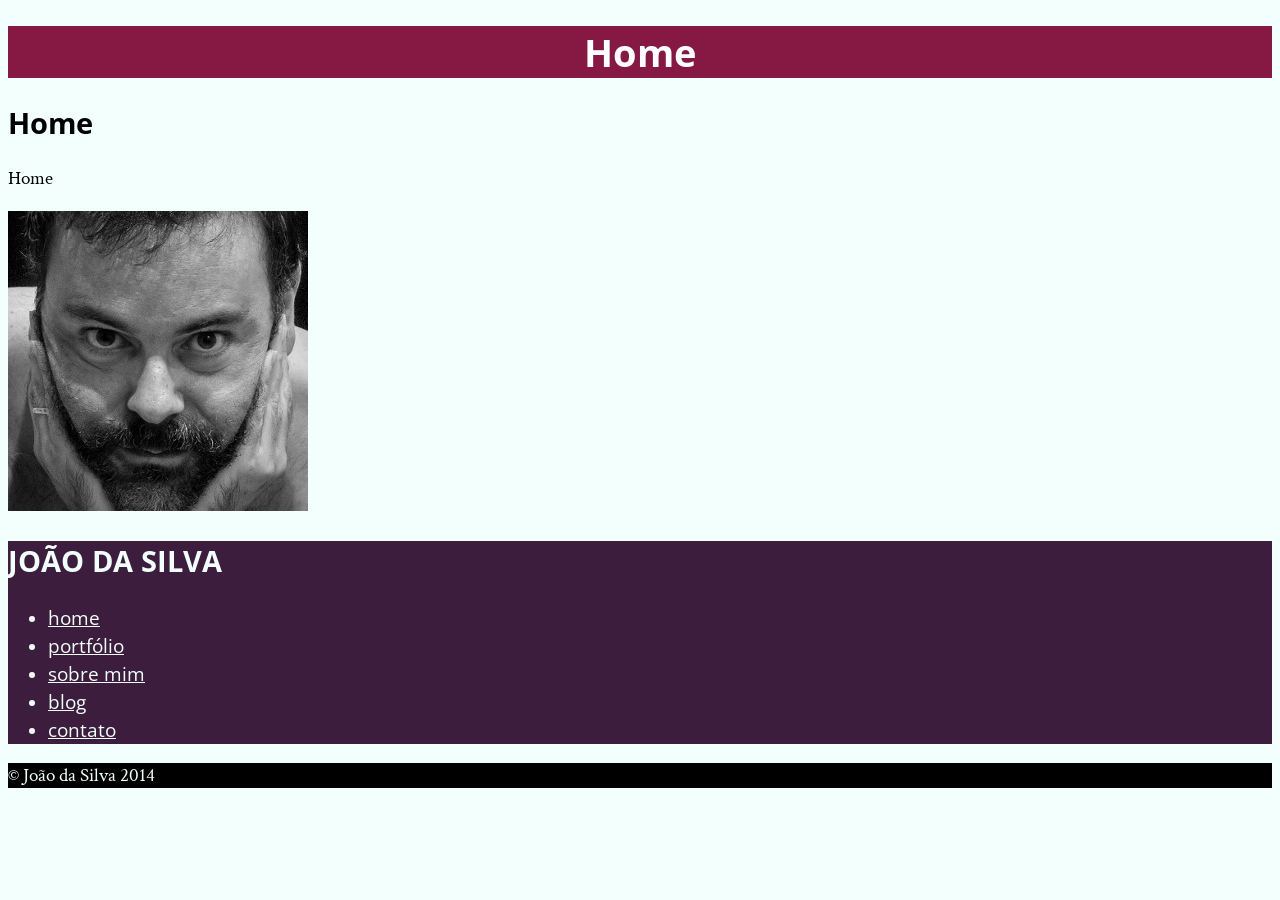
==== T1/CursoHTML5-CSS3/projeto/index.html @ 0162afd9 "Curso HTML5/CSS3 - Aula 3: Adicionando tags semânticas <footer>, <date>; Adicionando menu lateral (<" ====
<!DOCTYPE html>
<html>
    <head>
        <title>Home</title>
        <meta charset="utf-8" />
        <link rel="icon" href="favicon.png" />
        <link rel="stylesheet" type="text/css" href="bio.css" />
        <link rel="stylesheet" href="http://fonts.googleapis.com/css?family=Crimson+Text:400,400italic,600">    
        <link rel="stylesheet" href="http://fonts.googleapis.com/css?family=Open+Sans+Condensed:700">        
    </head>
    <body>
        <main>
            <h1>Home</h1>

            <h2>Home</h2>

            <p>Home</p>
        </main>
        
        <img src="eu.jpg" alt="Foto de João da Silva"/>
        
        <aside>
            <h1>JOÃO DA SILVA</h1>
            <nav>
                <ul>
                    <li><a href="index.html">home</a></li>
                    <li><a href="portfolio.html">portfólio</a></li>
                    <li><a href="bio.html">sobre mim</a></li>
                    <li><a href="blog.html">blog</a></li>
                    <li><a href="contato.html">contato</a></li>                
                </ul>
            </nav>
        </aside>
        <footer>
            &copy; João da Silva 2014
        </footer>
    </body>
</html>
---- T1/CursoHTML5-CSS3/projeto/bio.css ----
body {
    font-size: 120%;
    background-color: #F2FFFC;
    font-family: "Crimson Text", "Times New Roman", serif;
}
main h1 {
    /*font-size: 60px;*/
    background-color: #851944; /*rgb(133, 25, 68)*/
    color: #FFF;
    text-align: center;
}
/*fh2 {
    font-size: 40px;
}*/
h1, h2 {
    font-family: "Open Sans Condensed", "Arial", sans-serif;
}
p {
    text-align: justify;  
}
blockquote {
    background-color: #D9E5E3;
}
aside {
    background-color: #3C1D3D;
    color: #F2FFFC;
}
footer {
    background-color: #000;
    color: #F2FFFC;
}
nav a {
    color: #F2FFFC;
}
main a {
    color: #851944;
}
aside a {
    color: inherit;
    font-family: "Open Sans Condensed", "Arial", sans-serif;
}
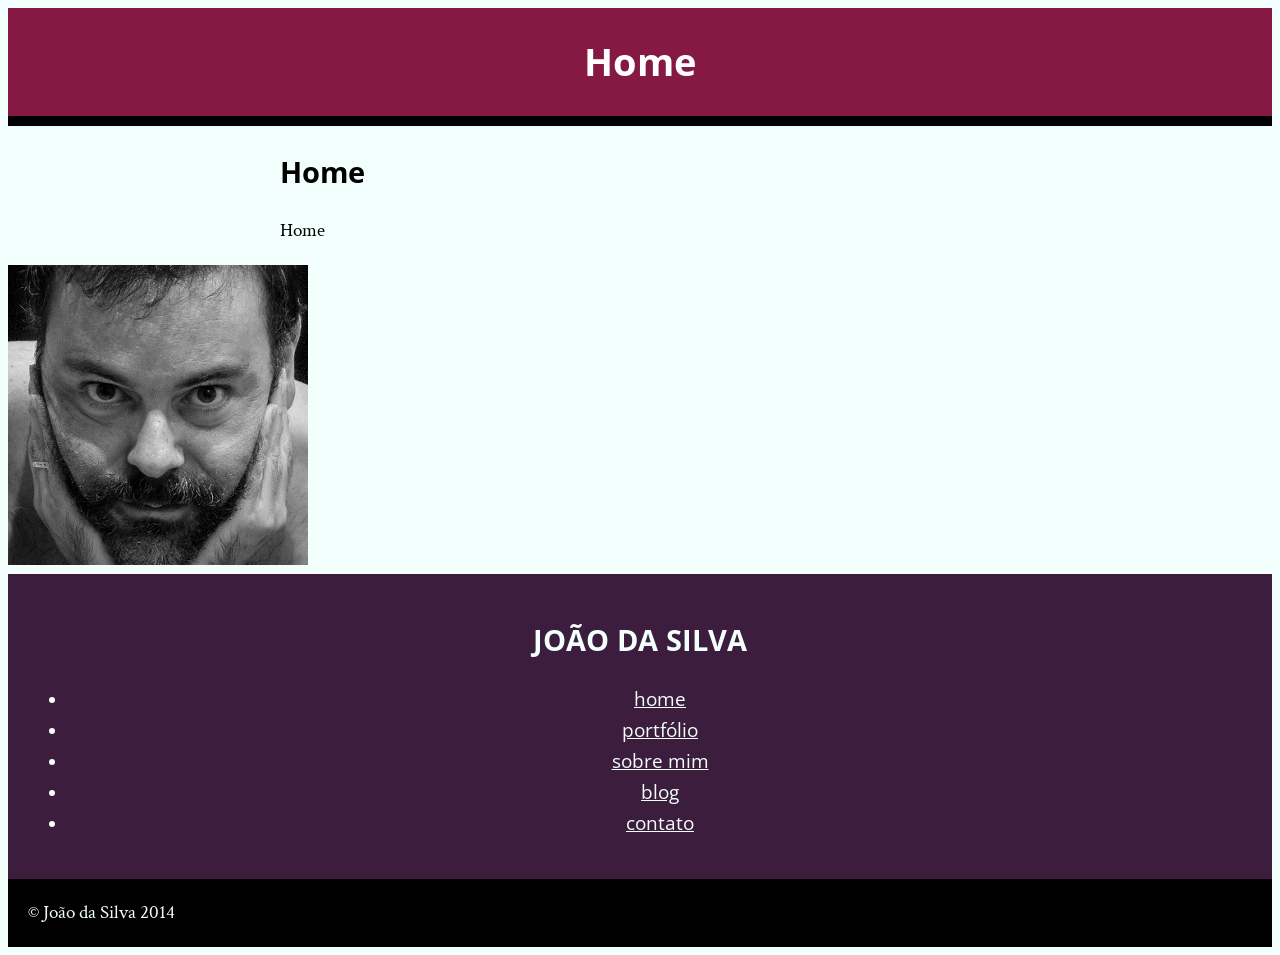
==== commit 4b24348f: "Curso HTML5/CSS3 - Aula 5: CSS > border, margin, padding, box-sizing, line-height, divs." ====
--- a/T1/CursoHTML5-CSS3/projeto/index.html
+++ b/T1/CursoHTML5-CSS3/projeto/index.html
@@ -4,17 +4,18 @@
         <title>Home</title>
         <meta charset="utf-8" />
         <link rel="icon" href="favicon.png" />
-        <link rel="stylesheet" type="text/css" href="bio.css" />
+        <link rel="stylesheet" type="text/css" href="site.css" />
         <link rel="stylesheet" href="http://fonts.googleapis.com/css?family=Crimson+Text:400,400italic,600">    
         <link rel="stylesheet" href="http://fonts.googleapis.com/css?family=Open+Sans+Condensed:700">        
     </head>
     <body>
         <main>
             <h1>Home</h1>
+            <div>
+                <h2>Home</h2>
 
-            <h2>Home</h2>
-
-            <p>Home</p>
+                <p>Home</p>
+            </div>
         </main>
         
         <img src="eu.jpg" alt="Foto de João da Silva"/>
--- a/T1/CursoHTML5-CSS3/projeto/site.css
+++ b/T1/CursoHTML5-CSS3/projeto/site.css
@@ -0,0 +1,54 @@
+body {
+    line-height: 1.5;
+    font-size: 120%;
+    background-color: #F2FFFC;
+    font-family: "Crimson Text", "Times New Roman", serif;
+}
+main h1 {
+    /*font-size: 60px;*/
+    border-bottom: 10px solid black;
+    padding: 25px;
+    background-color: #851944; /*rgb(133, 25, 68)*/
+    color: #FFF;
+    text-align: center;
+    margin: 0;
+}
+/*fh2 {
+    font-size: 40px;
+}*/
+h1, h2 {
+    font-family: "Open Sans Condensed", "Arial", sans-serif;
+}
+p {
+    text-align: justify;  
+}
+blockquote {
+    border: 10px solid #C2CCCA; 
+    background-color: #D9E5E3;
+    width: 250px;
+    margin: 0;
+    box-sizing: border-box;
+}
+aside {
+    text-align: center;
+    background-color: #3C1D3D;
+    color: #F2FFFC;
+}
+footer {
+    background-color: #000;
+    color: #F2FFFC;
+}
+main a {
+    color: #851944;
+}
+aside a {
+    color: inherit;
+    font-family: "Open Sans Condensed", "Arial", sans-serif;
+}
+blockquote, aside, footer {
+    padding: 20px;
+}
+main div {
+    width: 720px;
+    margin: auto;
+}
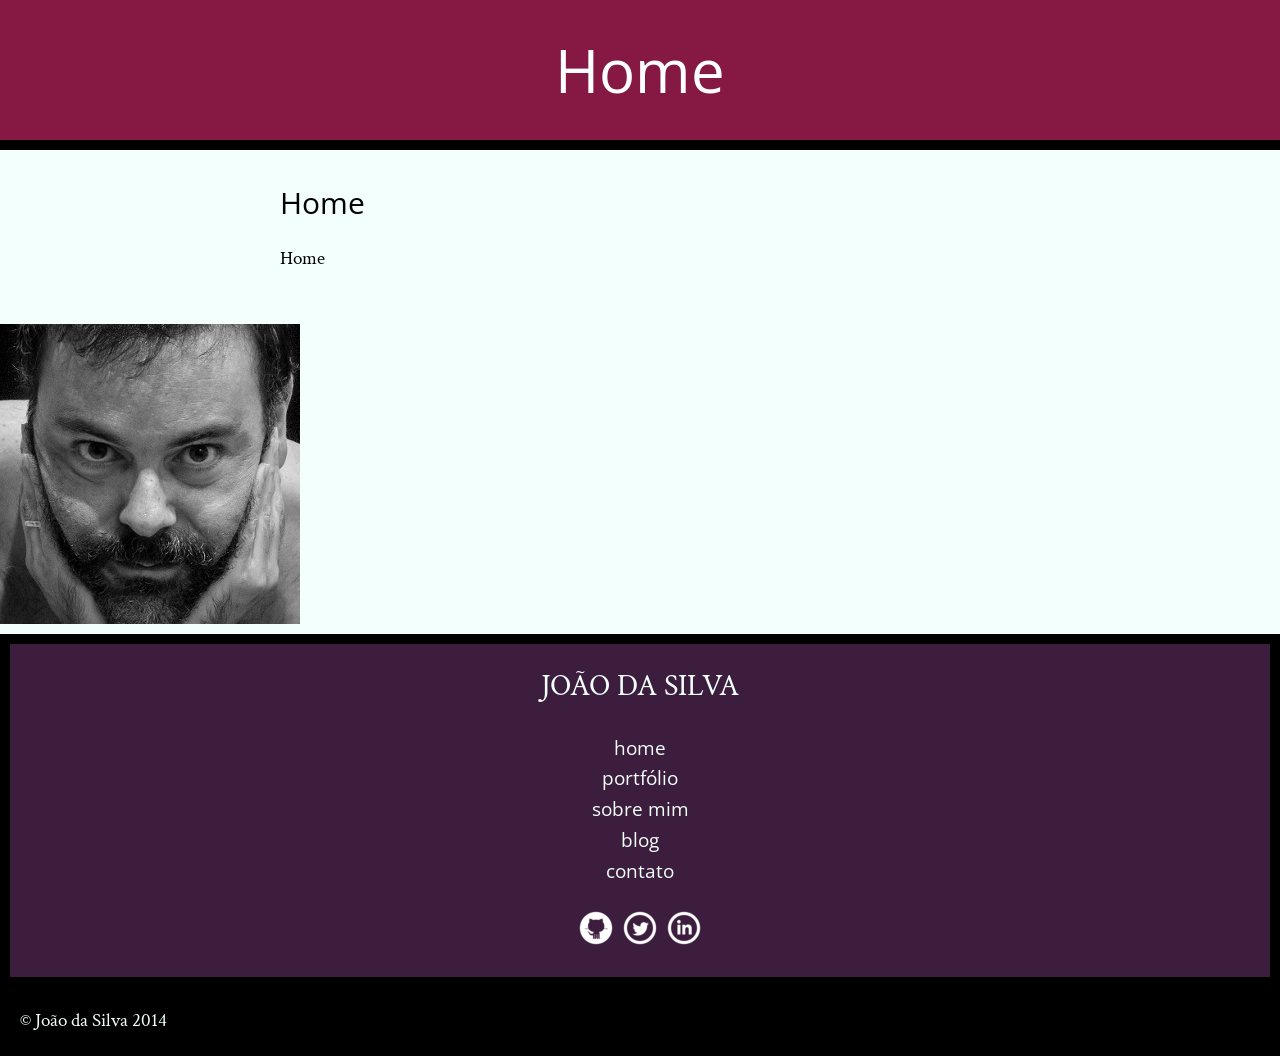
==== commit 9af8ef49: "Curso HTML5/CSS3 - Aula 8: Reformulando todo o site para passar a usar classes no css ao invés de ta" ====
--- a/T1/CursoHTML5-CSS3/projeto/index.html
+++ b/T1/CursoHTML5-CSS3/projeto/index.html
@@ -4,23 +4,24 @@
         <title>Home</title>
         <meta charset="utf-8" />
         <link rel="icon" href="favicon.png" />
+        <link rel="stylesheet" type="text/css" href="reset.css" />
         <link rel="stylesheet" type="text/css" href="site.css" />
         <link rel="stylesheet" href="http://fonts.googleapis.com/css?family=Crimson+Text:400,400italic,600">    
         <link rel="stylesheet" href="http://fonts.googleapis.com/css?family=Open+Sans+Condensed:700">        
     </head>
     <body>
         <main>
-            <h1>Home</h1>
-            <div>
-                <h2>Home</h2>
+            <h1 class="titulo-principal">Home</h1>
+            <div class="conteudo">
+                <h2 class="subtitulos">Home</h2>
 
-                <p>Home</p>
+                <p class="texto">Home</p>
             </div>
         </main>
         
         <img src="eu.jpg" alt="Foto de João da Silva"/>
         
-        <aside>
+        <aside class="navegacao-site">
             <h1>JOÃO DA SILVA</h1>
             <nav>
                 <ul>
@@ -31,8 +32,25 @@
                     <li><a href="contato.html">contato</a></li>                
                 </ul>
             </nav>
+            <ul class="icones-sociais">
+                <li>
+                    <a href="http://github.com/joaodasilva">
+                        <img src="github.png" alt="Github" />
+                    </a>
+                </li>
+                <li>
+                    <a href="http://twitter.com/joaodasilva">
+                        <img src="twitter.png" alt="Twitter" />
+                    </a>
+                </li>
+                <li>
+                    <a href="http://linkedin.com/joaodasilva">
+                        <img src="linkedin.png" alt="Linkedin" />
+                    </a>
+                </li>
+            </ul>
         </aside>
-        <footer>
+        <footer id="rodape-pagina">
             &copy; João da Silva 2014
         </footer>
     </body>
--- a/T1/CursoHTML5-CSS3/projeto/site.css
+++ b/T1/CursoHTML5-CSS3/projeto/site.css
@@ -4,51 +4,84 @@
     background-color: #F2FFFC;
     font-family: "Crimson Text", "Times New Roman", serif;
 }
-main h1 {
-    /*font-size: 60px;*/
+main a {
+    color: #851944;
+}
+strong {
+    font-weight: bold;
+}
+em {
+    font-style: italic;
+}
+.titulo-principal {
+    font-size: 60px;
     border-bottom: 10px solid black;
     padding: 25px;
     background-color: #851944; /*rgb(133, 25, 68)*/
     color: #FFF;
     text-align: center;
-    margin: 0;
-}
-/*fh2 {
-    font-size: 40px;
-}*/
-h1, h2 {
     font-family: "Open Sans Condensed", "Arial", sans-serif;
 }
-p {
-    text-align: justify;  
+.subtitulos {
+    font-size: 30px;
+    font-family: "Open Sans Condensed", "Arial", sans-serif;
 }
-blockquote {
-    border: 10px solid #C2CCCA; 
+.texto {
+    text-align: justify; 
+    margin: 20px 0;
+}
+.citacoes {
+    border: 10px solid #C2CCCA;
     background-color: #D9E5E3;
+    padding: 20px;
     width: 250px;
-    margin: 0;
+    /*margin: top right bottom left;*/
+    margin: 20px 40px 20px 40px;
     box-sizing: border-box;
 }
-aside {
+.navegacao-site {
     text-align: center;
     background-color: #3C1D3D;
     color: #F2FFFC;
+    padding: 20px;
+    border: 10px solid black;
 }
-footer {
+#rodape-pagina {
     background-color: #000;
     color: #F2FFFC;
+    padding: 20px;
 }
-main a {
-    color: #851944;
-}
-aside a {
+.navegacao-site a {
     color: inherit;
     font-family: "Open Sans Condensed", "Arial", sans-serif;
+    text-decoration: none;
 }
-blockquote, aside, footer {
-    padding: 20px;
-}
-main div {
+.conteudo {
     width: 720px;
     margin: auto;
+    padding: 30px 0;
 }
+.navegacao-site h1 {
+    font-size: 30px;
+    margin-bottom: 25px;
+}
+.icones-sociais li {
+    margin-top:20px;
+    display: inline-block;
+}
+.artigos {
+    padding-bottom: 30px;
+    border-bottom: 1px solid #CCC;
+}
+.leia-mais {
+    background-color: #E6E7E8;
+    margin-top: 5px;
+    margin-bottom: 5px;
+    padding-top: 5px;
+    padding-bottom: 5px;
+    font-size: 120%;
+    width: 100%;
+    display: block;
+    text-align: center;
+    text-decoration: none;
+}
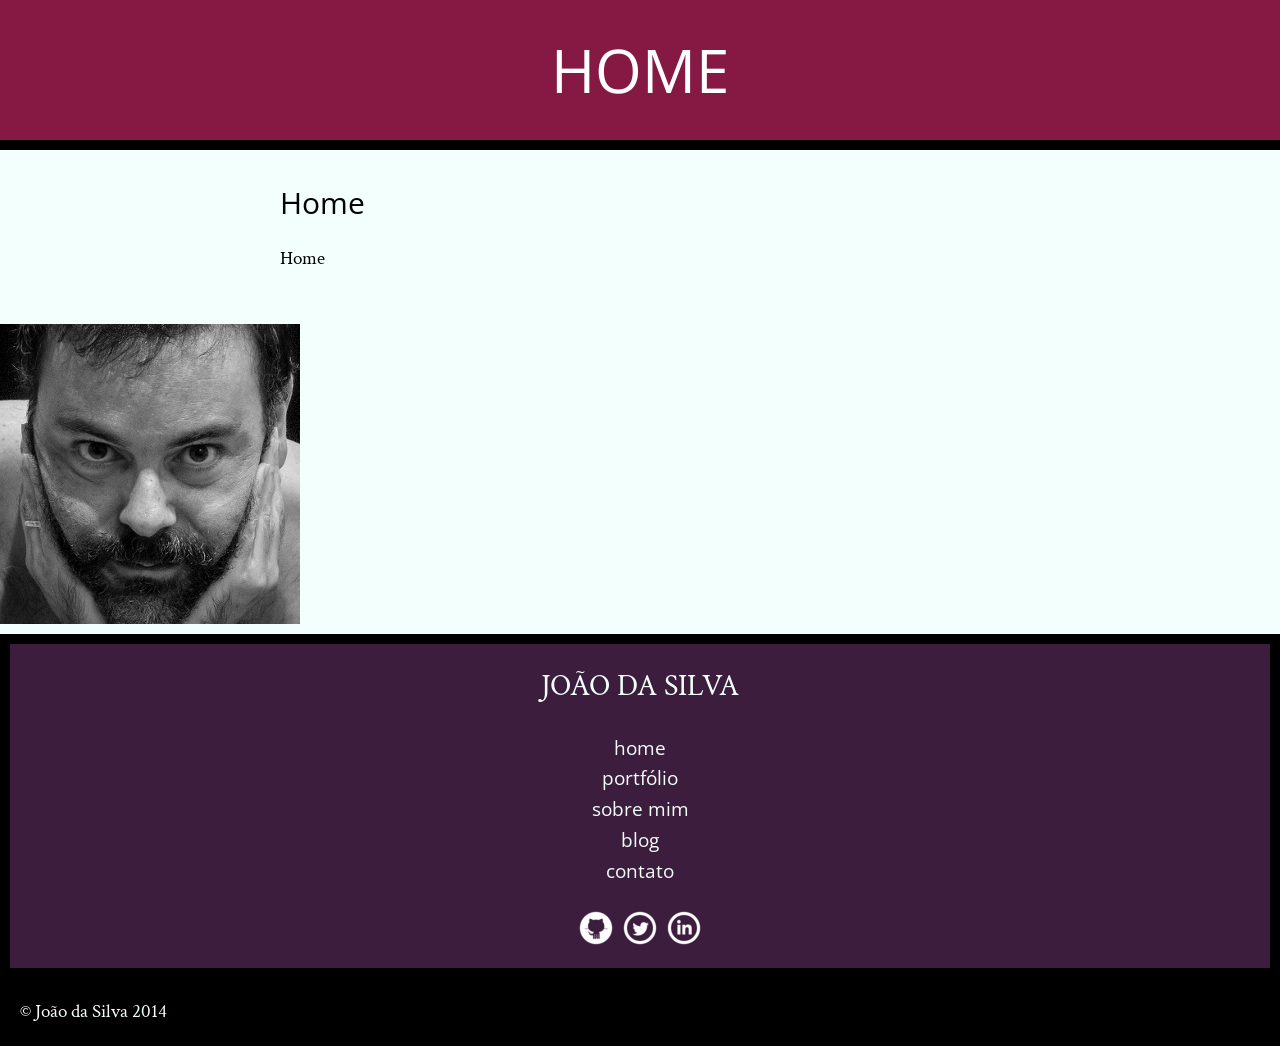
==== commit ab174c1c: "Curso HTML5/CSS3 - Aula 9: Alterações semânticas: 1 - Usando text-transform ao invés de fazer maiúsc" ====
--- a/T1/CursoHTML5-CSS3/projeto/index.html
+++ b/T1/CursoHTML5-CSS3/projeto/index.html
@@ -22,30 +22,30 @@
         <img src="eu.jpg" alt="Foto de João da Silva"/>
         
         <aside class="navegacao-site">
-            <h1>JOÃO DA SILVA</h1>
+            <h1 class="titulo-navegacao">João da Silva</h1>
             <nav>
                 <ul>
-                    <li><a href="index.html">home</a></li>
-                    <li><a href="portfolio.html">portfólio</a></li>
-                    <li><a href="bio.html">sobre mim</a></li>
-                    <li><a href="blog.html">blog</a></li>
-                    <li><a href="contato.html">contato</a></li>                
+                    <li><a href="index.html">Home</a></li>
+                    <li><a href="portfolio.html">Portfólio</a></li>
+                    <li><a href="bio.html">Sobre mim</a></li>
+                    <li><a href="blog.html">Blog</a></li>
+                    <li><a href="contato.html">Contato</a></li>                
                 </ul>
             </nav>
             <ul class="icones-sociais">
                 <li>
-                    <a href="http://github.com/joaodasilva">
-                        <img src="github.png" alt="Github" />
+                    <a href="http://github.com/joaodasilva" class="github">
+                        GitHub
                     </a>
                 </li>
                 <li>
-                    <a href="http://twitter.com/joaodasilva">
-                        <img src="twitter.png" alt="Twitter" />
+                    <a href="http://twitter.com/joaodasilva" class="twitter">
+                        Twitter
                     </a>
                 </li>
                 <li>
-                    <a href="http://linkedin.com/joaodasilva">
-                        <img src="linkedin.png" alt="Linkedin" />
+                    <a href="http://linkedin.com/joaodasilva" class="linkedin">
+                        LinkedIn
                     </a>
                 </li>
             </ul>
--- a/T1/CursoHTML5-CSS3/projeto/site.css
+++ b/T1/CursoHTML5-CSS3/projeto/site.css
@@ -21,6 +21,7 @@
     color: #FFF;
     text-align: center;
     font-family: "Open Sans Condensed", "Arial", sans-serif;
+    text-transform: uppercase;
 }
 .subtitulos {
     font-size: 30px;
@@ -55,6 +56,7 @@
     color: inherit;
     font-family: "Open Sans Condensed", "Arial", sans-serif;
     text-decoration: none;
+    text-transform: lowercase;
 }
 .conteudo {
     width: 720px;
@@ -84,4 +86,23 @@
     display: block;
     text-align: center;
     text-decoration: none;
+}
+.titulo-navegacao {
+    text-transform: uppercase;
+}
+.icones-sociais a {
+    display: block;
+    width: 40px;
+    height: 40px;
+    /*text-indent: -9999px;*/
+    font-size: 0;
+}
+.github {
+    background-image: url(github.png);
+}
+.twitter {
+    background-image: url(twitter.png);
+}
+.linkedin {
+    background-image: url(linkedin.png);
 }
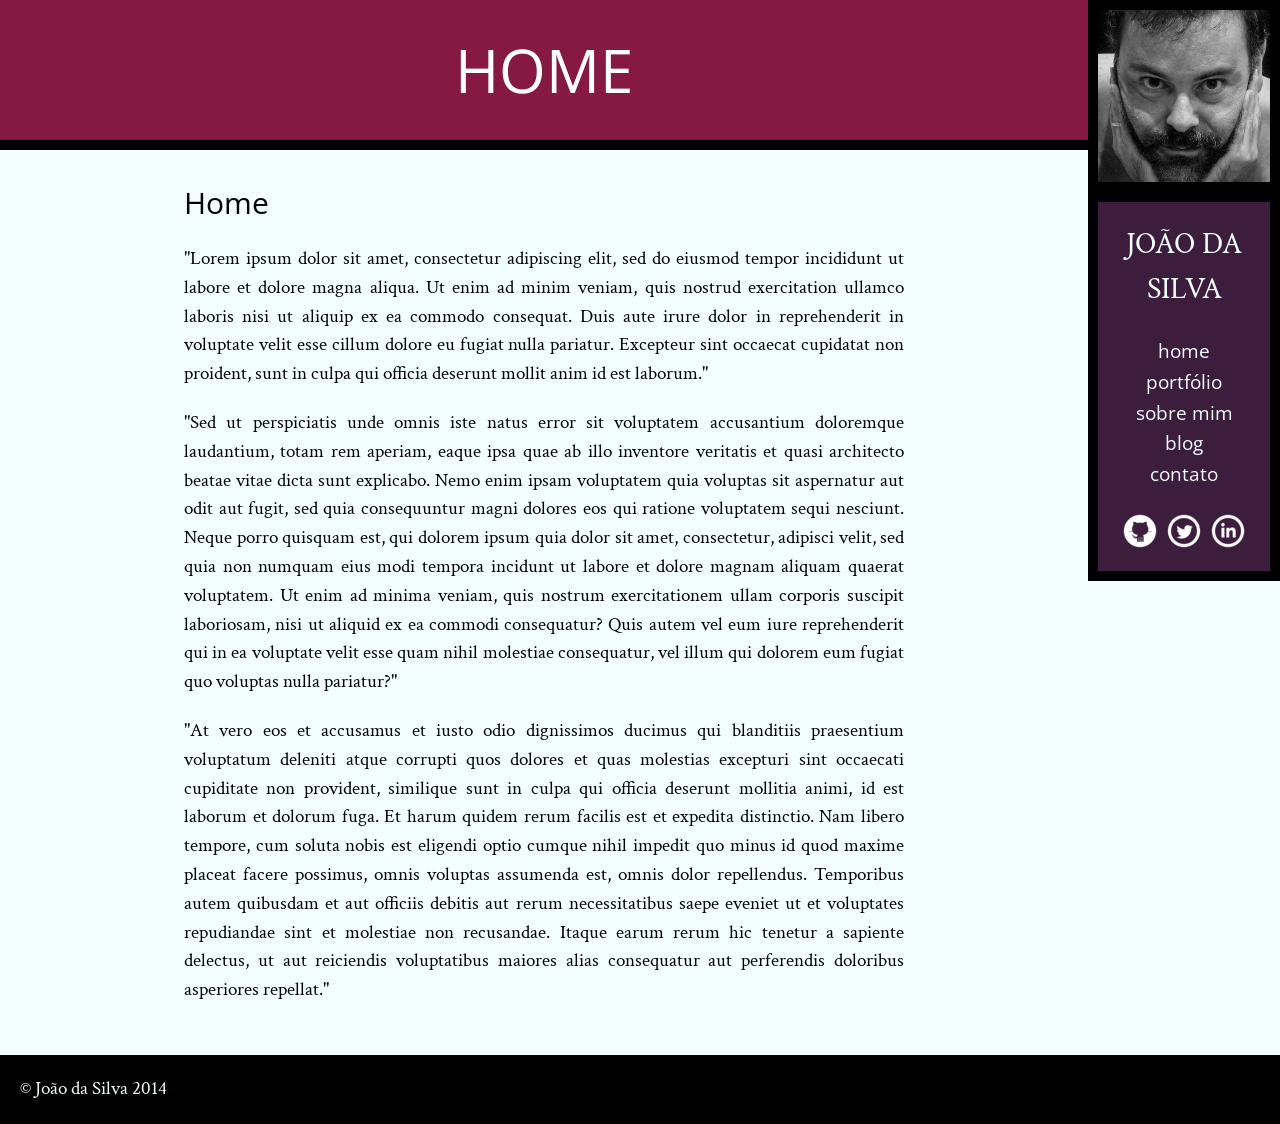
==== commit c02b348c: "Curso HTML5/CSS3 - Aula 11: Finalizando detalhes do site com Position: absolute, relative e fixed: A" ====
--- a/T1/CursoHTML5-CSS3/projeto/index.html
+++ b/T1/CursoHTML5-CSS3/projeto/index.html
@@ -15,11 +15,15 @@
             <div class="conteudo">
                 <h2 class="subtitulos">Home</h2>
 
-                <p class="texto">Home</p>
+                <p class="texto">"Lorem ipsum dolor sit amet, consectetur adipiscing elit, sed do eiusmod tempor incididunt ut labore et dolore magna aliqua. Ut enim ad minim veniam, quis nostrud exercitation ullamco laboris nisi ut aliquip ex ea commodo consequat. Duis aute irure dolor in reprehenderit in voluptate velit esse cillum dolore eu fugiat nulla pariatur. Excepteur sint occaecat cupidatat non proident, sunt in culpa qui officia deserunt mollit anim id est laborum."</p>
+                
+                <p class="texto">"Sed ut perspiciatis unde omnis iste natus error sit voluptatem accusantium doloremque laudantium, totam rem aperiam, eaque ipsa quae ab illo inventore veritatis et quasi architecto beatae vitae dicta sunt explicabo. Nemo enim ipsam voluptatem quia voluptas sit aspernatur aut odit aut fugit, sed quia consequuntur magni dolores eos qui ratione voluptatem sequi nesciunt. Neque porro quisquam est, qui dolorem ipsum quia dolor sit amet, consectetur, adipisci velit, sed quia non numquam eius modi tempora incidunt ut labore et dolore magnam aliquam quaerat voluptatem. Ut enim ad minima veniam, quis nostrum exercitationem ullam corporis suscipit laboriosam, nisi ut aliquid ex ea commodi consequatur? Quis autem vel eum iure reprehenderit qui in ea voluptate velit esse quam nihil molestiae consequatur, vel illum qui dolorem eum fugiat quo voluptas nulla pariatur?"</p>
+                
+                <p class="texto">"At vero eos et accusamus et iusto odio dignissimos ducimus qui blanditiis praesentium voluptatum deleniti atque corrupti quos dolores et quas molestias excepturi sint occaecati cupiditate non provident, similique sunt in culpa qui officia deserunt mollitia animi, id est laborum et dolorum fuga. Et harum quidem rerum facilis est et expedita distinctio. Nam libero tempore, cum soluta nobis est eligendi optio cumque nihil impedit quo minus id quod maxime placeat facere possimus, omnis voluptas assumenda est, omnis dolor repellendus. Temporibus autem quibusdam et aut officiis debitis aut rerum necessitatibus saepe eveniet ut et voluptates repudiandae sint et molestiae non recusandae. Itaque earum rerum hic tenetur a sapiente delectus, ut aut reiciendis voluptatibus maiores alias consequatur aut perferendis doloribus asperiores repellat."</p>
             </div>
         </main>
         
-        <img src="eu.jpg" alt="Foto de João da Silva"/>
+        <img class="minha-foto" src="eu.jpg" alt="Foto de João da Silva"/>
         
         <aside class="navegacao-site">
             <h1 class="titulo-navegacao">João da Silva</h1>
--- a/T1/CursoHTML5-CSS3/projeto/site.css
+++ b/T1/CursoHTML5-CSS3/projeto/site.css
@@ -26,6 +26,7 @@
 .subtitulos {
     font-size: 30px;
     font-family: "Open Sans Condensed", "Arial", sans-serif;
+    clear: both;
 }
 .texto {
     text-align: justify; 
@@ -39,6 +40,15 @@
     /*margin: top right bottom left;*/
     margin: 20px 40px 20px 40px;
     box-sizing: border-box;
+    
+}
+.fiat {
+    float: right;
+    margin-right: 0;
+}
+.petrobras {
+    float: left;
+    margin-left: 0;
 }
 .navegacao-site {
     text-align: center;
@@ -46,11 +56,14 @@
     color: #F2FFFC;
     padding: 20px;
     border: 10px solid black;
+    clear: right;
+    box-sizing: border-box;
 }
 #rodape-pagina {
     background-color: #000;
     color: #F2FFFC;
     padding: 20px;
+    clear: both;
 }
 .navegacao-site a {
     color: inherit;
@@ -105,4 +118,16 @@
 }
 .linkedin {
     background-image: url(linkedin.png);
+}
+img {
+    border: 10px solid black;
+    box-sizing: border-box;
+}
+.navegacao-site, img {
+    width: 15%;
+    float: right;
+}
+main {
+    float: left;
+    width: 85%;
 }
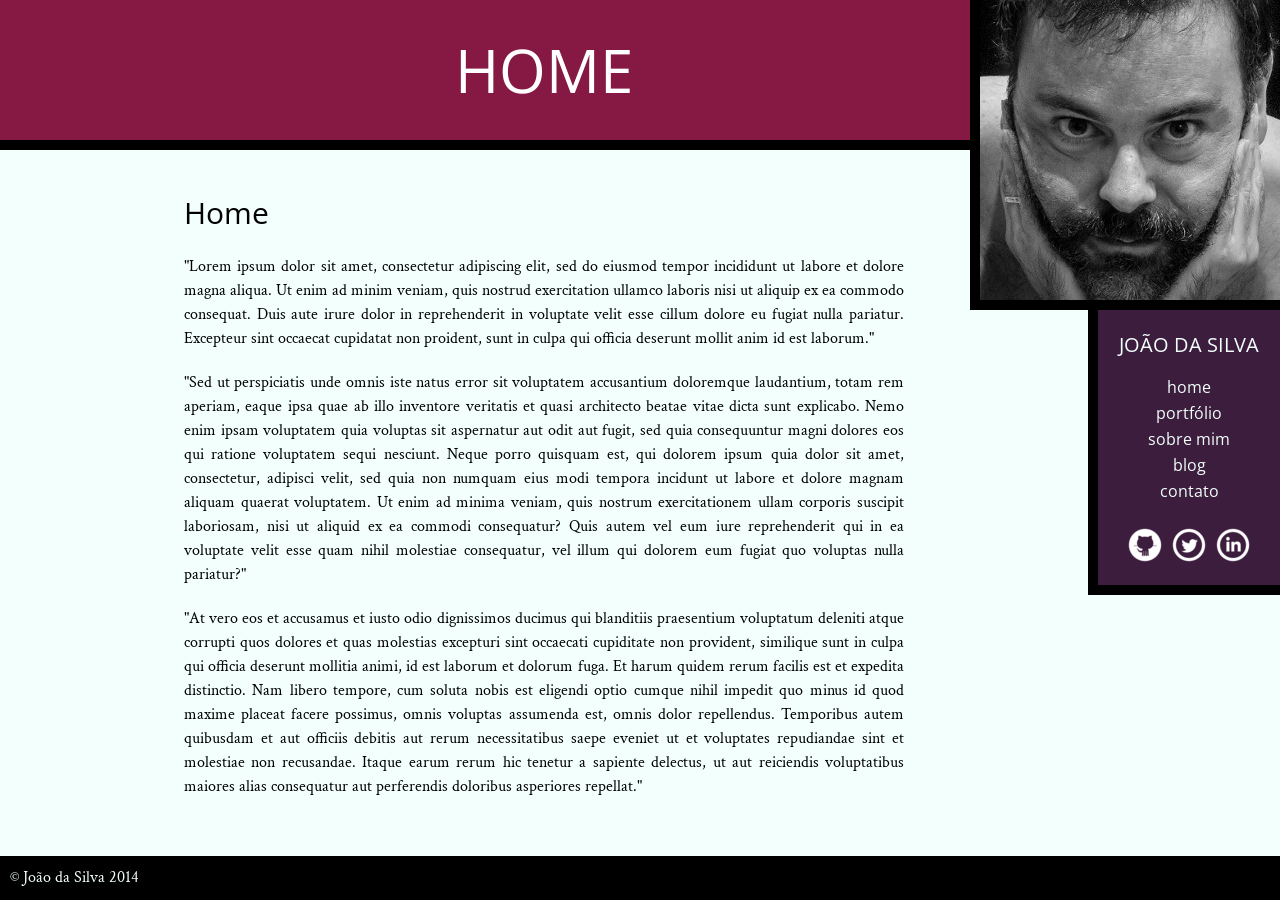
==== commit 61689747: "Curso HTML5/CSS3 - Aula 12: Corrigindo erro na organização de arquivos (arquivos .css estavam na pas" ====
--- a/T1/CursoHTML5-CSS3/projeto/index.html
+++ b/T1/CursoHTML5-CSS3/projeto/index.html
@@ -3,9 +3,9 @@
     <head>
         <title>Home</title>
         <meta charset="utf-8" />
-        <link rel="icon" href="favicon.png" />
-        <link rel="stylesheet" type="text/css" href="reset.css" />
-        <link rel="stylesheet" type="text/css" href="site.css" />
+        <link rel="icon" href="img/favicon.png" />
+        <link rel="stylesheet" type="text/css" href="css/reset.css" />
+        <link rel="stylesheet" type="text/css" href="css/site.css" />
         <link rel="stylesheet" href="http://fonts.googleapis.com/css?family=Crimson+Text:400,400italic,600">    
         <link rel="stylesheet" href="http://fonts.googleapis.com/css?family=Open+Sans+Condensed:700">        
     </head>
@@ -23,7 +23,7 @@
             </div>
         </main>
         
-        <img class="minha-foto" src="eu.jpg" alt="Foto de João da Silva"/>
+        <img class="minha-foto" src="img/eu.jpg" alt="Foto de João da Silva"/>
         
         <aside class="navegacao-site">
             <h1 class="titulo-navegacao">João da Silva</h1>
--- a/T1/CursoHTML5-CSS3/projeto/css/site.css
+++ b/T1/CursoHTML5-CSS3/projeto/css/site.css
@@ -0,0 +1,106 @@
+body {
+    line-height: 1.5;
+    /*font-size: 120%;*/
+    background-color: #F2FFFC;
+    font-family: "Crimson Text", "Times New Roman", serif;
+}
+main {
+    float: left;
+    width: 85%;
+}
+main a {
+    color: #851944;
+}
+strong {
+    font-weight: bold;
+}
+em {
+    font-style: italic;
+}
+.titulo-principal {
+    font-size: 60px;
+    border-bottom: 10px solid black;
+    padding: 25px;
+    background-color: #851944; /*rgb(133, 25, 68)*/
+    color: #FFF;
+    text-align: center;
+    font-family: "Open Sans Condensed", "Arial", sans-serif;
+    text-transform: uppercase;
+}
+.titulo-navegacao {
+    font-family: "Open Sans Condensed", "Arial", sans-serif;
+    font-size: 20px;
+    margin-bottom: 15px;
+    text-transform: uppercase;
+}
+.subtitulos {
+    font-size: 30px;
+    font-family: "Open Sans Condensed", "Arial", sans-serif;
+    clear: both;
+}
+.texto {
+    text-align: justify; 
+    margin: 20px 0;
+}
+.navegacao-site {
+    text-align: center;
+    background-color: #3C1D3D;
+    color: #F2FFFC;
+    padding: 20px;
+    width: 15%;
+    position: relative;
+    top: 310px;
+}
+#rodape-pagina {
+    background-color: #000;
+    color: #F2FFFC;
+    padding: 10px;
+    clear: both;
+    position: fixed;
+    bottom: 0;
+    width: 100%;
+    box-sizing: border-box;
+}
+.navegacao-site a {
+    color: inherit;
+    font-family: "Open Sans Condensed", "Arial", sans-serif;
+    text-decoration: none;
+    text-transform: lowercase;
+}
+.conteudo {
+    width: 720px;
+    margin: auto;
+    padding: 40px 0;
+    padding-bottom: 80px;
+}
+.icones-sociais li {
+    margin-top:20px;
+    display: inline-block;
+}
+.icones-sociais a {
+    display: block;
+    width: 40px;
+    height: 40px;
+    /*text-indent: -9999px;*/
+    font-size: 0;
+}
+.github {
+    background-image: url(../img/github.png);
+}
+.twitter {
+    background-image: url(../img/twitter.png);
+}
+.linkedin {
+    background-image: url(../img/linkedin.png);
+}
+.navegacao-site, .minha-foto {
+    border-left: 10px solid black;
+    border-bottom: 10px solid black;
+    float: right;
+    box-sizing: border-box;
+}
+.minha-foto {
+    position: absolute;
+    top: 0;
+    right: 0;
+}
